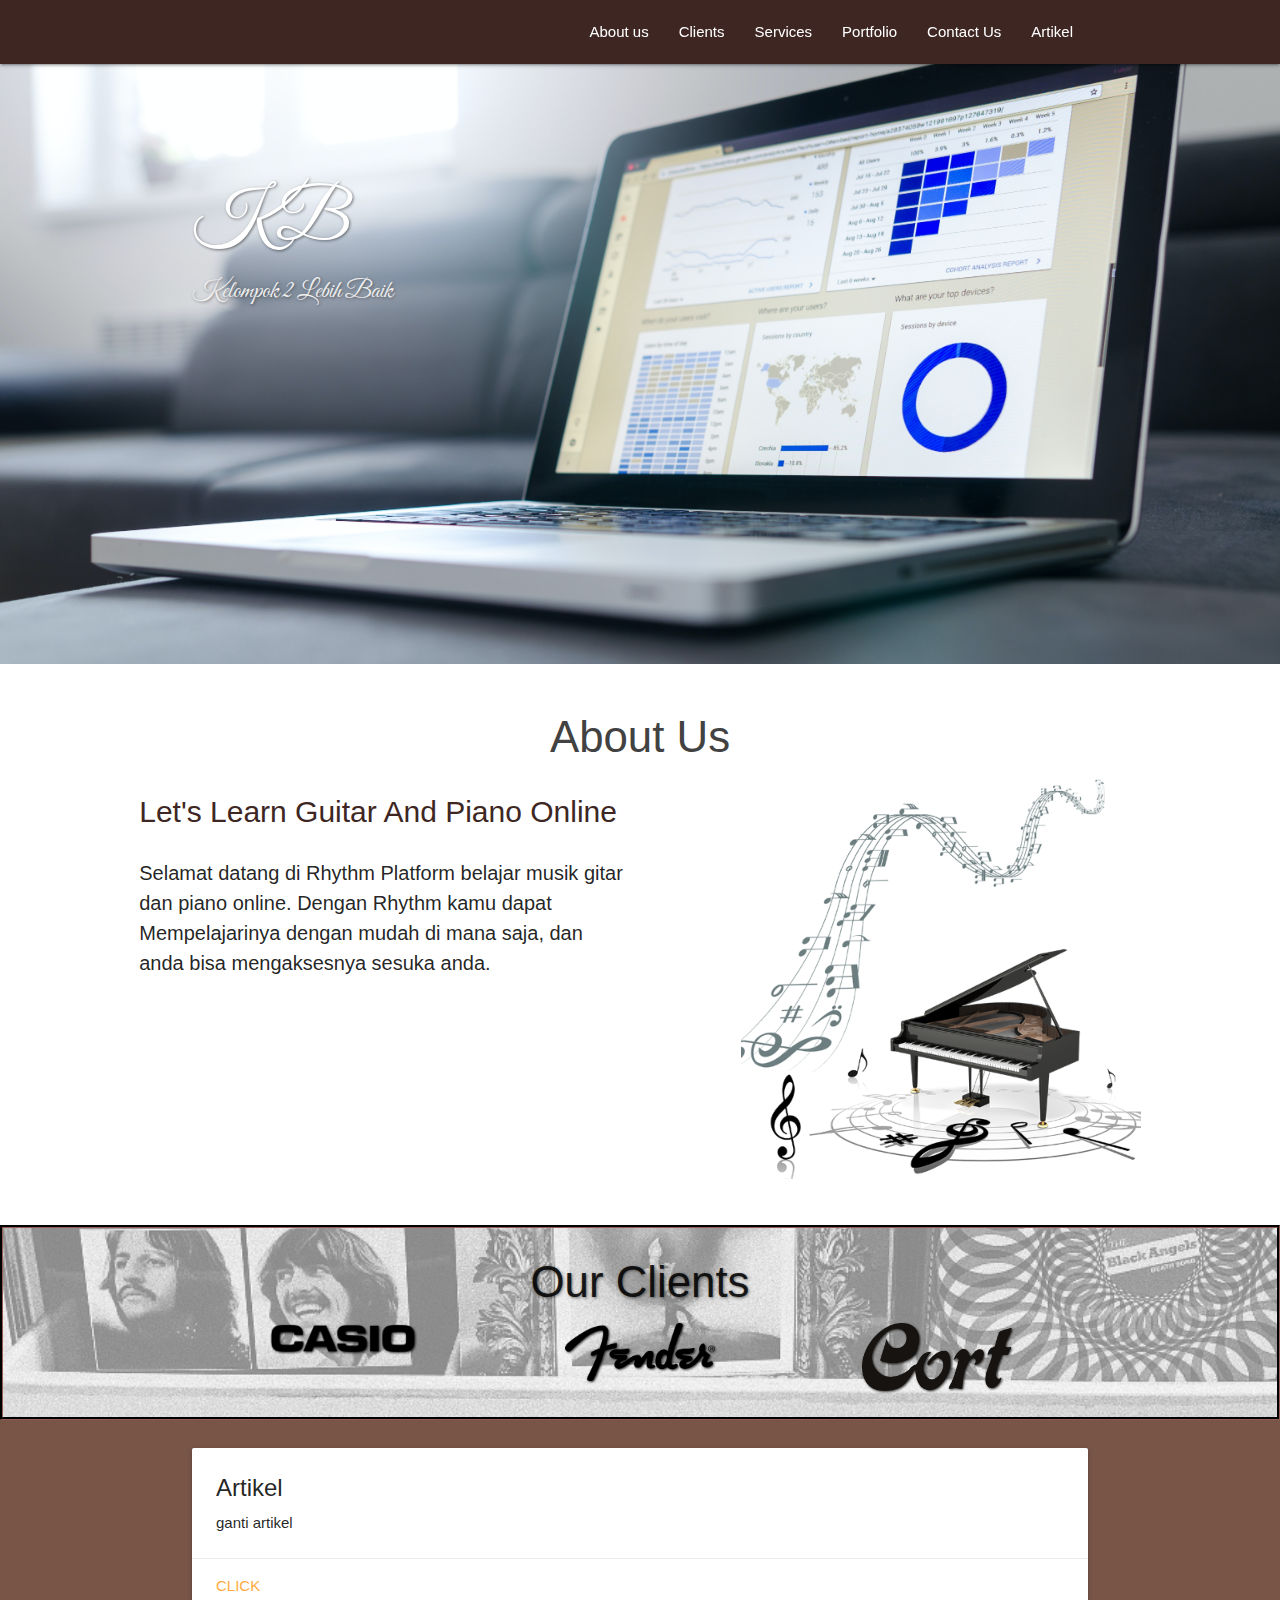
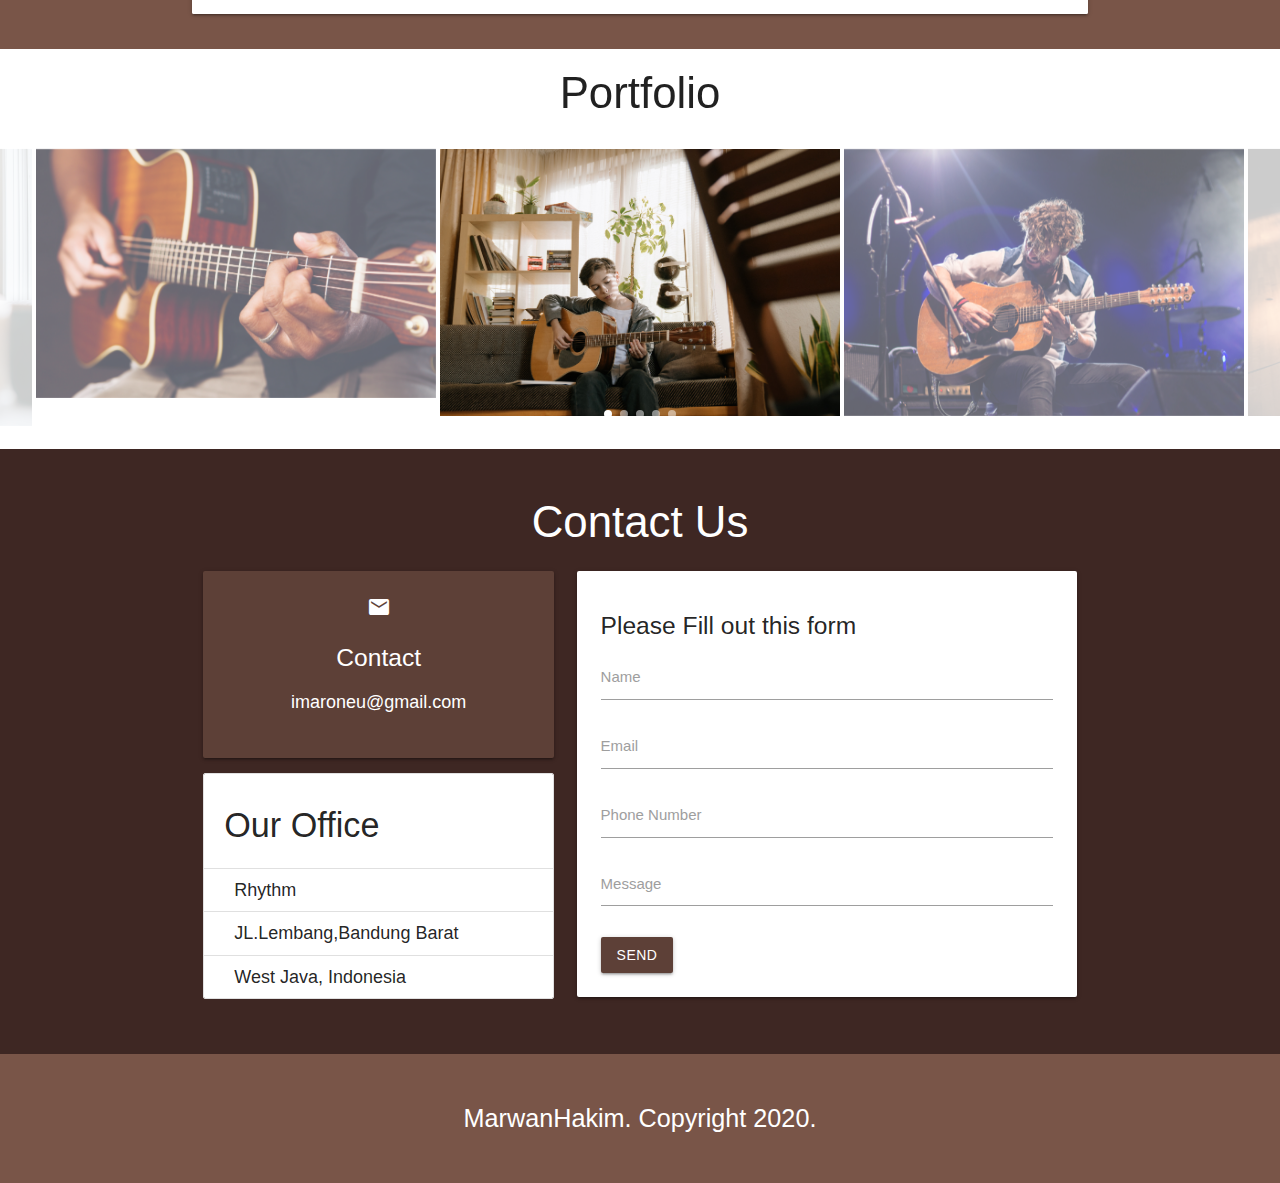
==== index.html @ 7ad3c3fa "commit awal" ====
<!DOCTYPE html>
<html lang="en">
  <head>
    <meta charset="UTF-8" />
    <meta name="viewport" content="width=device-width, initial-scale=1.0" />
    <meta http-equiv="X-UA-Compatible" content="ie=edge" />
    <!--Import Google Icon Font-->
    <link href="https://fonts.googleapis.com/icon?family=Material+Icons" rel="stylesheet">
    <!--Import materialize.css-->
    <link type="text/css" rel="stylesheet" href="css/materialize.min.css"  media="screen,projection"/>
    <link rel="stylesheet"href="https://cdnjs.cloudflare.com/ajax/libs/materialize/1.0.0/css/materialize.min.css"/>
    
    <!-- Font -->
    <link href='https://fonts.googleapis.com/css?family=Great Vibes' rel='stylesheet'>

    <!-- My CSS -->
    <link rel="stylesheet" href="css/stylesheet.css">

     
    <!--Let browser know website is optimized for mobile-->
    <meta name="viewport" content="width=device-width, initial-scale=1.0"/>
    <title>Chandera</title>

    
  </head>
    </head>

    <body id="home" class="scrollspy">
        
        <!-- Navbar -->
        <div class="navbar-fixed">
            <nav class="brown darken-4">
              <div class="container">
                <div class="nav-wrapper">
                    <a href="#home" class="brand-logo" img src="assets/slider/1.jpg"></a>
                    <a href="#" data-target="mobile-nav" class="sidenav-trigger"><i class="material-icons">menu</i></a>
                    <ul class="right hide-on-med-and-down">
                        <li><a href="#about">About us</a></li>
                        <li><a href="#clients">Clients</a></li>
                        <li><a href="#services">Services</a></li>
                        <li><a href="#carousel">Portfolio</a></li>
                        <li><a href="#contact">Contact Us</a></li>
                        <li><a href="artikel1.html">Artikel</a></li>
                    </ul>
                </div>
              </div>
            </nav>
          </div>
                
          <!-- SideNav -->
        <ul class="sidenav" id="mobile-nav">
            <li><a href="About us">About us</a></li>
            <li><a href="Clients">Clients</a></li>
            <li><a href="Services">Services</a></li>
            <li><a href="Portfolio">Portfolio</a></li>
            <li><a href="Contact us">Contact Us</a></li>
            <li><a href="artikel1.html">Artikel</a></li>
        </ul>

        <!-- Slider -->
        <div class="slider">
            <ul class="slides">
              <li>
                <img src="assets/slider/1.jpg"> <!-- random image -->
                <div class="caption left-align">
                  <h3>KB</h3>
                  <h5 class="light grey-text text-lighten-3">Kelompok 2 Lebih Baik</h5>
                </div>
              </li>
              <li>
                <img src="assets/slider/2.jpg"> <!-- random image -->
                <div class="caption right-align">
                  <h3>KB</h3>
                  <h5 class="light grey-text text-lighten-3">Kelompok 2 Lebih Baik</h5>
                </div>
              </li> 
              <li>
                <img src="assets/slider/3.jpg"> <!-- random image -->
                <div class="caption center-align">
                  <h3>KB</h3>
                  <h5 class="light grey-text text-lighten-3">Kelompok 2 Lebih Baik</h5>
                </div>
              </li>
            </ul>  
        </div>

        <!-- About -->

        <section id="about" class="about scrollspy">
         <div class="container">
             <div class="row">
                 <h3 class="center light grey-text text-darken-3">About Us</h3>
                 <div class="col m6 light">
                     <h5>Let's Learn Guitar And Piano Online</h5>

                    <div class="valign-wrapper">
                        <p>Selamat datang di Rhythm Platform belajar musik gitar dan piano online. Dengan Rhythm kamu dapat 
                        Mempelajarinya dengan mudah di mana saja, dan anda bisa mengaksesnya sesuka anda.</p>
                    </div>

                 </div>

                <div class="col m6 light">
                    <div class="image">
                        <img class="responsive-img" src="assets/About us/piano.png">
                    </div>
                </div>
            </div>
         </div>   
        </section>


        

        <!-- Clients -->
        <div id="clients" class="parallax-container scrollspy">
            <div class="parallax"><img src="assets/Parallax/Parallax.png"></div>

            <div  class="container clients">
                <h3 class="center grey-ext">Our Clients</h3>
                    <div class="row">
                        <div class="col m4 s12 center">
                            <img src="assets/clients/casio.png">
                        </div>
                        <div class="col m4 s12 center">
                            <img src="assets/clients/fender.png">
                        </div>
                        <div class="col m4 s12 center">
                            <img src="assets/clients/Cort.png">
                        </div>
                    </div>  
            </div>
            
        </div>


        <!-- Services -->
        <section id="services" class="services brown scrollspy">
            <div class="container">
                <div class="col s12 m6">
                    <div class="card white-grey darken-1">
                      <div class="card-content dark-text">
                        <span class="card-title">Artikel</span>
                        <p>ganti artikel</p>
                      </div>
                      <div class="card-action">
                        <a href="artikel1.html">Click</a>
                </div>
            </div>
        </section>



        <!-- Portfolio -->
       
        <section id="carousel" class="carousel scrollspy">
            <div class="container">
                <h3 class="light center gray-text text draken-3">Portfolio</h3>
           
                <div class="carousel-fixed-item">
                  <a class="carousel-item center" href="#one!"
                    ><img src="assets/portfolio/1.jpg"
                  /></a>
                  <a class="carousel-item" href="#two!"
                    ><img src="assets/portfolio/2.jpg"
                  /></a>
                  <a class="carousel-item" href="#three!"
                    ><img src="assets/portfolio/3.jpg"
                  /></a>
                  <a class="carousel-item" href="#four!"
                    ><img src="assets/portfolio/4.jpg"
                  /></a>
                  <a class="carousel-item" href="#five!"
                    ><img src="assets/portfolio/5.jpg"
                  /></a>
        
                </div>
            </div>
        </section>
        

         <!-- Contact US -->
         <section id="contact" class="contact brown darken-4 scrollspy">
             <div class="container">
                 <h3 class="white-text text center">Contact Us</h3>
                 <div class="row">
                     <div class="col m5 s12">
                         <div class="card-panel brown darken-2 center white-text">
                             <i class="material-icons">email</i>
                             <h5>Contact</h5>
                             <p>imaroneu@gmail.com</p>

                         </div>
                         <ul class="collection with-header">
                             <li class="collection-header"><h4>Our Office</h4></li>
                             <li class="collection-item">Rhythm</li>
                             <li class="collection-item">JL.Lembang,Bandung Barat</li>
                             <li class="collection-item">West Java, Indonesia</li>
                         </ul>
                     </div>

                     <div class="col m7 s12">
                         <form>
                            <div class="card-panel">
                                <h5>Please Fill out this form</h5>
                                <div class="input-field">
                                    <input type="text" name="name" id="name" required class="validate">
                                    <label for="name">Name</label>
                                </div>
                                <div class="input-field">
                                    <input type="email" name="email" id="email" class="validate">
                                    <label for="email">Email</label>
                                </div>

                                <div class="input-field">
                                    <input type="text" name="phone" id="phone">
                                    <label for="phone">Phone Number</label>
                                </div>
                                <div class="input-field">
                                    <textarea name="message" id="message" class="materialize-textarea"></textarea>
                                    <label for="message">Message</label>
                                </div>
                                <button type="submit" class="btn brown darken-2">Send</button>
                            </div>
                         </form>
                     </div>
                 </div>
             </div>
         </section>

          <!-- Footer -->

          <footer class="brown white-text center">
            <p class="flow-text">MarwanHakim. Copyright 2020.</p>
        </footer>
         




    <!--JavaScript at end of body for optimized loading-->
    <script type="text/javascript" src="js/materialize.min.js"></script>
    <script src="https://cdnjs.cloudflare.com/ajax/libs/materialize/1.0.0/js/materialize.min.js"></script>
    <script
    type="text/javascript"
    src="https://code.jquery.com/jquery-2.1.1.min.js"
    ></script>
    <script src="https://cdnjs.cloudflare.com/ajax/libs/materialize/1.0.0/js/materialize.min.js"></script>

    <script>
    $(document).ready(function() {
        $('.carousel').carousel({
        dist :-100,
        OnCycleTo:null,
        padding:8,
        indicators:true,
        numVisible:5

        });
    });
    </script>

    <script>
        const sideNav = document.querySelectorAll('.sidenav');
        M.Sidenav.init(sideNav);

        const slider = document.querySelectorAll('.slider')
        M.Slider.init(slider, {
            indicators :false,
            height:600,
            transition:600, 
            interval:3000
        });

        const parallax = document.querySelectorAll('.parallax');
        M.Parallax.init(parallax);


        const materialbox = document.querySelectorAll('.materialboxed')
        M.Materialbox.init(materialbox);

        const scroll = document.querySelectorAll('.scrollspy');
        M.ScrollSpy.init(scroll, {
            scrollOffset: 50
        }) ;
    </script>

  
     



    </body>
  </html>
---- css/stylesheet.css ----
.slider h3 {
    font-size: 70px;
   
    text-shadow:  1px 1px 3px rgba(0,0,0,0.5);
}
.slider h5 {
    text-shadow:  1px 1px 3px rgba(41, 39, 39, 0.5);
    font-family: 'Great Vibes';
    font-size: 25px;
    
    
}
.clients h3{
    text-shadow:  1px 1px 3px rgba(0,0,0,0.5);
}

.brand-logo {
    font-family: 'Great Vibes';
    text-shadow: 
    0 1px 0 #ccc,
    0 2px 0 #c9c9c9,
    0 3px 0 #bbb,
    0 4px 0 #b9b9b9,
    0 5px 0 #aaa,
    0 6px 1px rgba(0,0,0,.1),
    0 0 5px rgba(0,0,0,.1),
    0 1px 3px rgba(0,0,0,.3),
    0 3px 5px rgba(0,0,0,.2),
    0 5px 10px rgba(0,0,0,.25),
    0 10px 10px rgba(0,0,0,.2),
    0 20px 20px rgba(0,0,0,.15);
               
}

.slider h3 {
    font-family: 'Great Vibes';
}

.parallax-container {
    height: 20%;
    border-style: groove    ;
    border-color: #3e2723;
}

.parallax img {
    filter: grayscale(1);
    opacity: 0.5 !important;
}

.clients img {
    max-width: 150px;
    filter: drop-shadow(1px 1px 1px rgba(0,0,0,0.8)); 

}

section, footer {
    padding: 20px 0;
}


.navbar {
    color: black;
}


.carousel .carousel-item {
    width: 400px;
}

.carousel h3 {
    margin: auto;
    

}

.about .container {
    width: 80%;
    height:1%;
    

}

.container .image{
    max-width: 100%;
    height: auto;
    float: right;

}



.about .container h5 {
    font-size: 30px;
    color:#3e2723;
    
    
}

.about .container p {
    font-size:20px;
    
}

.contact {
    font-size: large;
}

.container1 {
    float: right;
}

container1 {
    float: left;
}
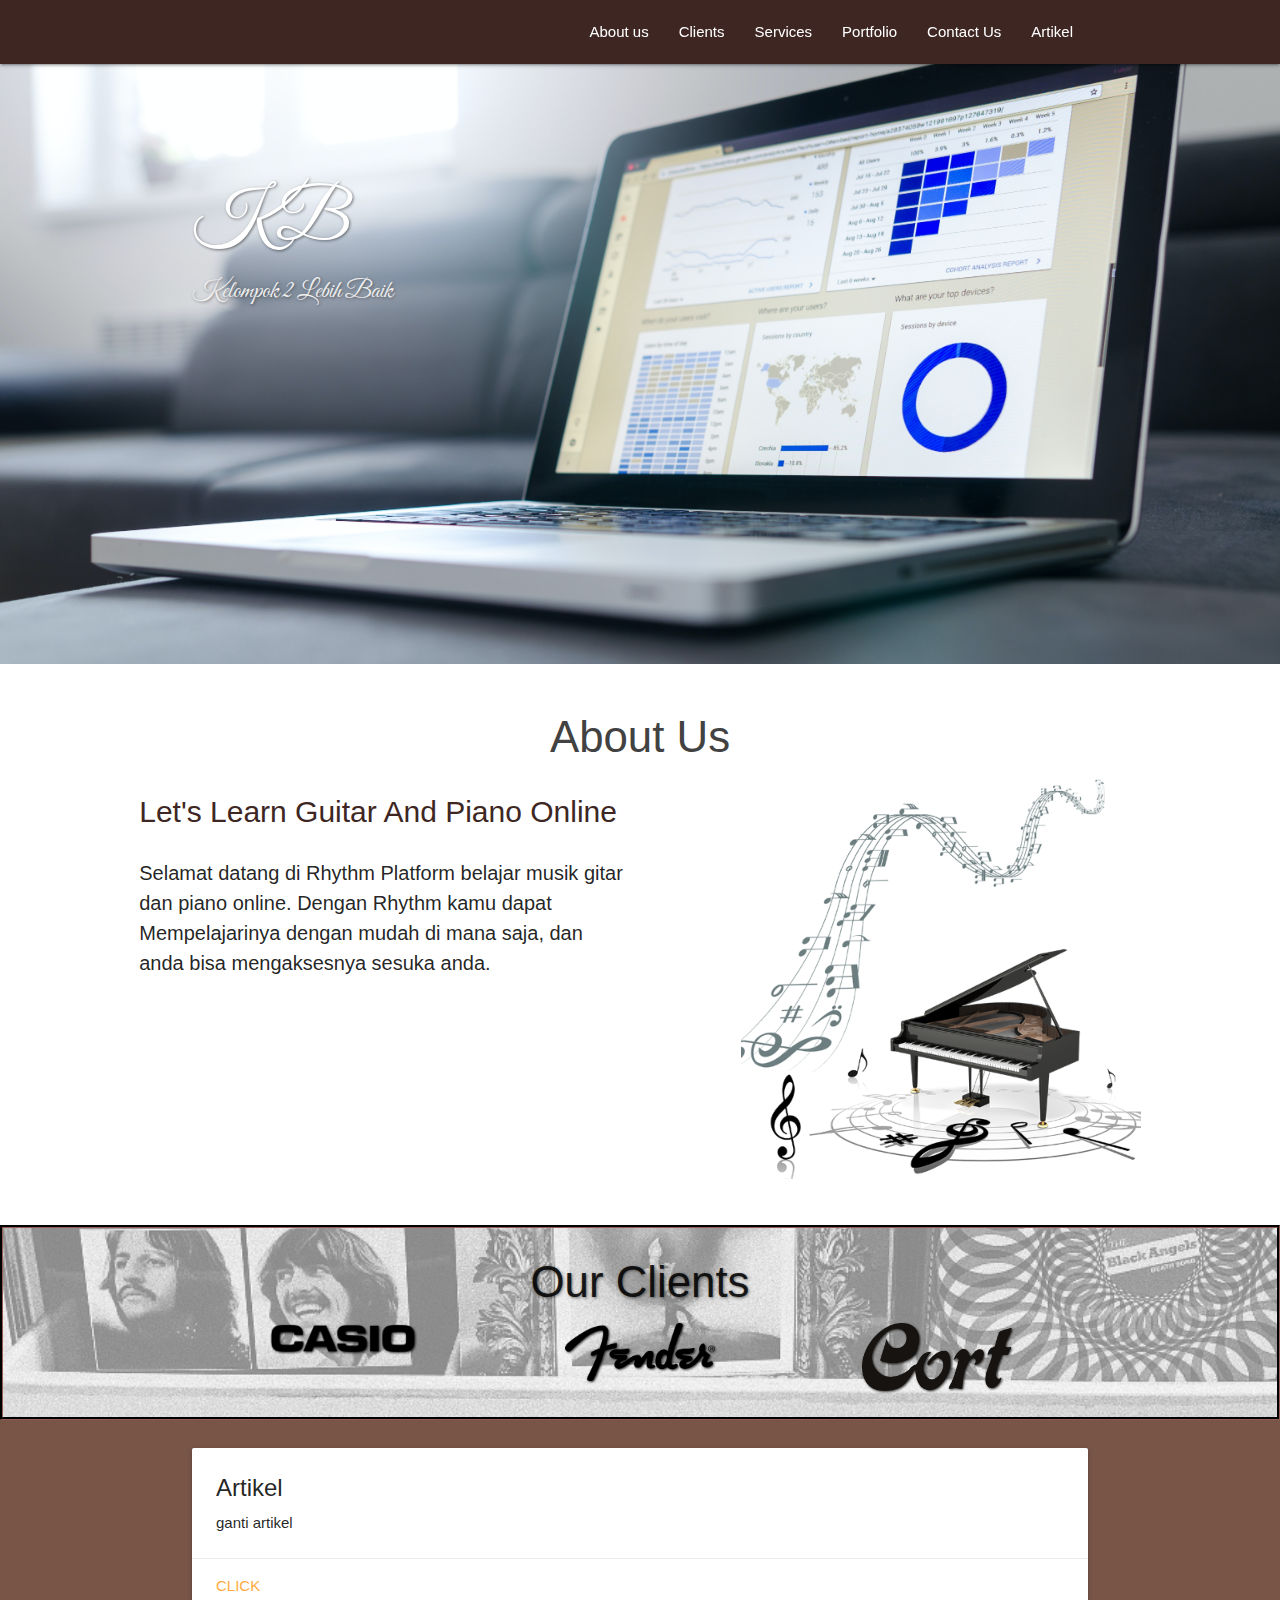
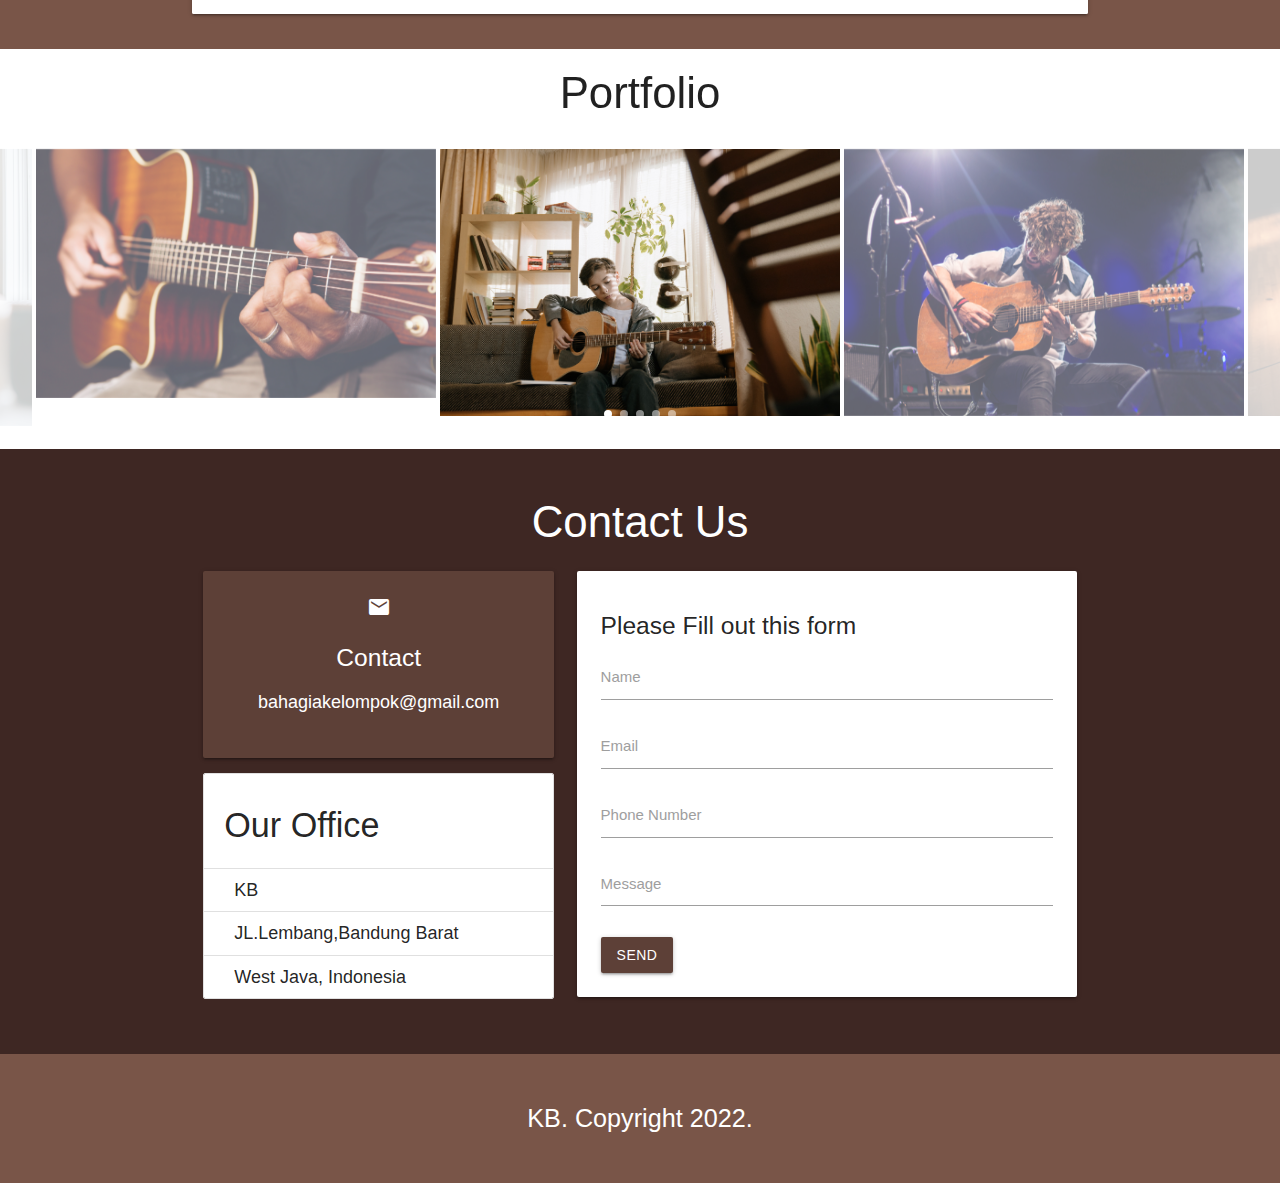
==== commit bc2ab056: "artikel 1" ====
--- a/index.html
+++ b/index.html
@@ -40,7 +40,7 @@
                         <li><a href="#services">Services</a></li>
                         <li><a href="#carousel">Portfolio</a></li>
                         <li><a href="#contact">Contact Us</a></li>
-                        <li><a href="artikel1.html">Artikel</a></li>
+                        <li><a href="artikel/artikel1.html">Artikel</a></li>
                     </ul>
                 </div>
               </div>
@@ -54,7 +54,7 @@
             <li><a href="Services">Services</a></li>
             <li><a href="Portfolio">Portfolio</a></li>
             <li><a href="Contact us">Contact Us</a></li>
-            <li><a href="artikel1.html">Artikel</a></li>
+            <li><a href="artikel/artikel1.html">Artikel</a></li>
         </ul>
 
         <!-- Slider -->
@@ -144,7 +144,7 @@
                         <p>ganti artikel</p>
                       </div>
                       <div class="card-action">
-                        <a href="artikel1.html">Click</a>
+                        <a href="artikel/artikel1.html">Click</a>
                 </div>
             </div>
         </section>
@@ -188,12 +188,12 @@
                          <div class="card-panel brown darken-2 center white-text">
                              <i class="material-icons">email</i>
                              <h5>Contact</h5>
-                             <p>imaroneu@gmail.com</p>
+                             <p>bahagiakelompok@gmail.com</p>
 
                          </div>
                          <ul class="collection with-header">
                              <li class="collection-header"><h4>Our Office</h4></li>
-                             <li class="collection-item">Rhythm</li>
+                             <li class="collection-item">KB</li>
                              <li class="collection-item">JL.Lembang,Bandung Barat</li>
                              <li class="collection-item">West Java, Indonesia</li>
                          </ul>
@@ -231,7 +231,7 @@
           <!-- Footer -->
 
           <footer class="brown white-text center">
-            <p class="flow-text">MarwanHakim. Copyright 2020.</p>
+            <p class="flow-text">KB. Copyright 2022.</p>
         </footer>
          
 
